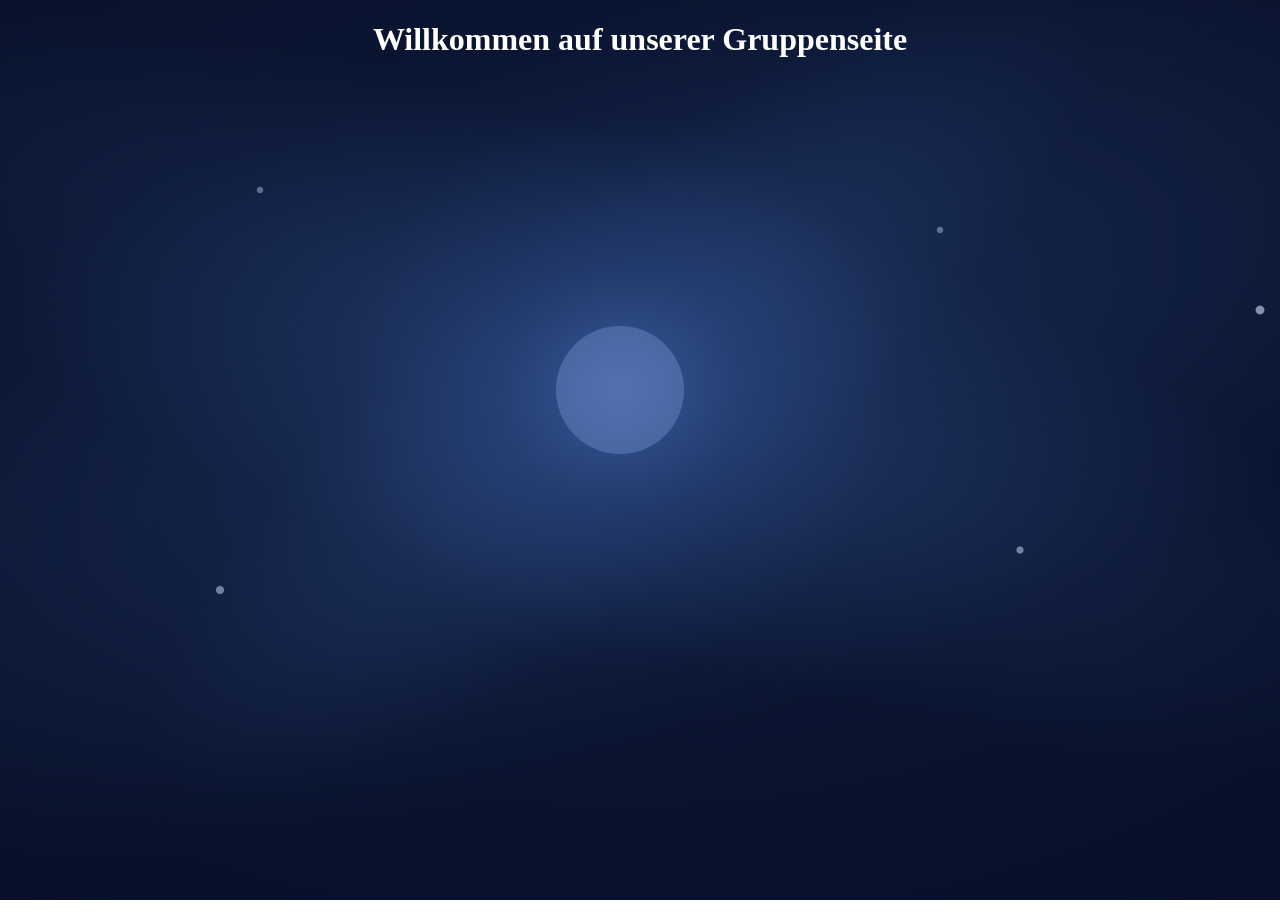
==== index.html @ ae4f2b40 "Hintergrund eingefügt auf der Gruppenseite" ====
<!DOCTYPE html PUBLIC "-//W3C//DTD XHTML 1.0 Strict//EN" "http://www.w3.org/TR/xhtml1/DTD/xhtml1-strict.dtd">
<html xmlns="http://www.w3.org/1999/xhtml" xml:lang="de" lang="de">
<head>
    <meta http-equiv="Content-Type" content="text/html; charset=UTF-8" />
    <meta name="viewport" content="width=device-width, initial-scale=1.0"/>
    <title>Gruppenseite</title>
    <link rel="stylesheet" type="text/css" href="style.css"/>
</head>

<body>
    <div id="wrapper">
        <div class="background"></div>

        <header class="header">
            <h1>Willkommen auf unserer Gruppenseite</h1>
        </header>
    </div>
</body>
</html>
---- style.css ----
html, body {
    height: 100%;
    margin: 0;
    padding: 0;
}

.background {
    position: fixed;
    left: 0;
    top: 0;
	width: 100%;
	height: 100%;
	
    z-index: -1;

	background-image: url("assets/galaxy_background_blue.png");
	background-repeat: no-repeat;
	background-position: center;
    background-attachment: fixed;
    background-color: #f0f0f0;
}

header{
    text-align: center;
    color: white;
}
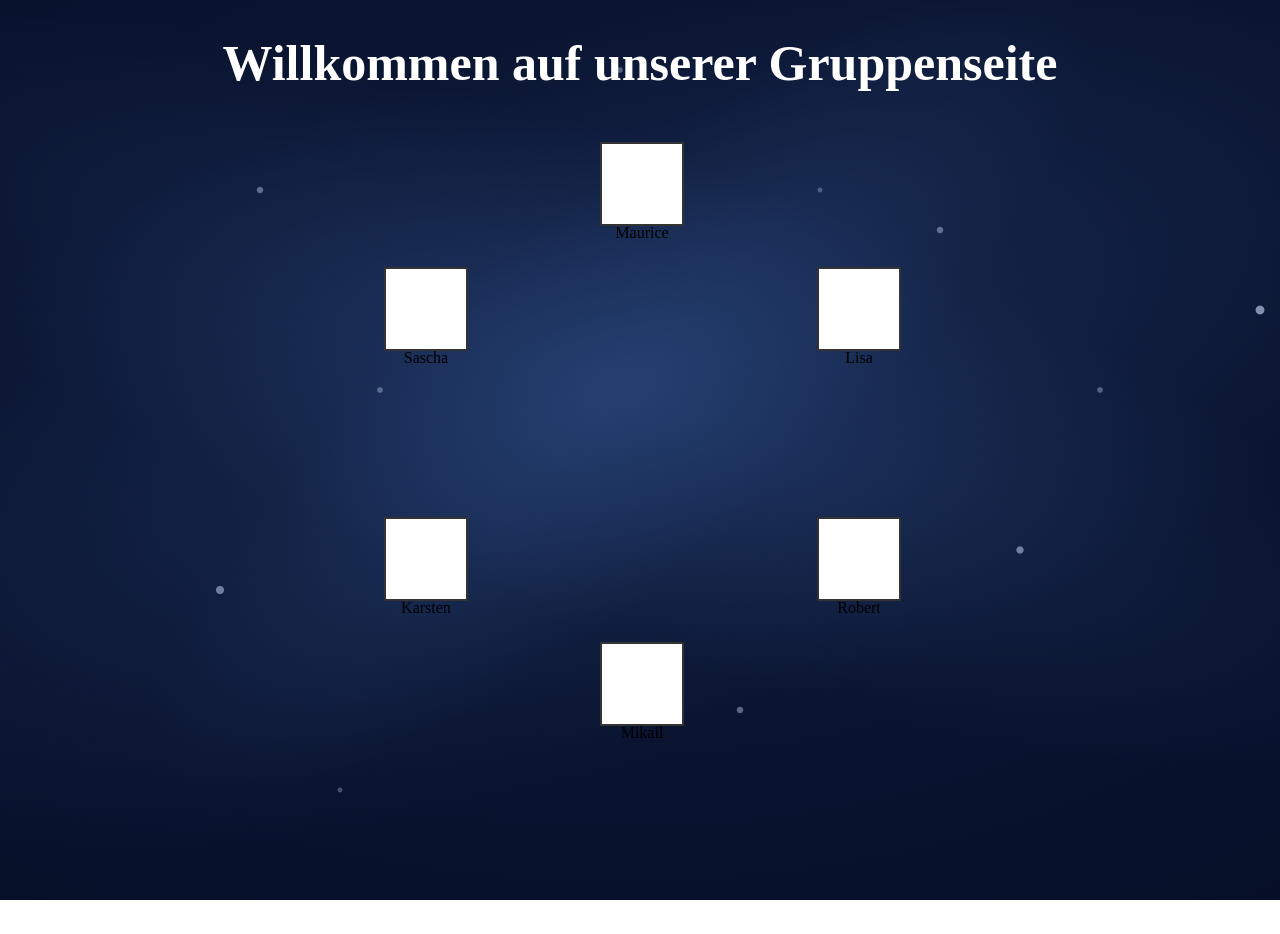
==== commit 69dc716f: "Struktur erstellt" ====
--- a/index.html
+++ b/index.html
@@ -14,6 +14,17 @@
         <header class="header">
             <h1>Willkommen auf unserer Gruppenseite</h1>
         </header>
+
+        <div id="kreis-nav">
+            <ul>
+                <li class="kachel k1"><a href="Maurice/maurice.html"></a>Maurice</li>
+                <li class="kachel k2"><a href=""></a>Lisa</li>
+                <li class="kachel k3"><a href=""></a>Robert</li>
+                <li class="kachel k4"><a href=""></a>Mikail</li>
+                <li class="kachel k5"><a href=""></a>Karsten</li>
+                <li class="kachel k6"><a href=""></a>Sascha</li>
+            </ul>
+        </div>
     </div>
 </body>
 </html>
--- a/style.css
+++ b/style.css
@@ -23,4 +23,46 @@
 header{
     text-align: center;
     color: white;
-}+    font-size: 25px;
+}
+
+#kreis-nav {
+    position: relative;
+    width: 600px;
+    height: 600px;
+    margin: 40px auto;
+}
+
+#kreis-nav ul {
+    list-style: none;
+    margin: 0;
+    padding: 0;
+    position: relative;
+    width: 100%;
+    height: 100%;
+}
+
+.kachel {
+    position: absolute;
+    width: 80px;
+    height: 80px;
+    text-align: center;
+    background-color: #ffffff;
+    border: 2px solid #333333;
+}
+
+.kachel a {
+    display: block;
+    width: 100%;
+    height: 100%;
+    line-height: 80px;
+    text-decoration: none;
+    color: #7dc2e4;
+}
+
+.k1 { top: 10px;  left: 260px; }
+.k2 { top: 135px;  left: 477px; }
+.k3 { top: 385px; left: 477px; }
+.k4 { top: 510px; left: 260px; }
+.k5 { top: 385px; left: 44px;  }
+.k6 { top: 135px;  left: 44px;  }
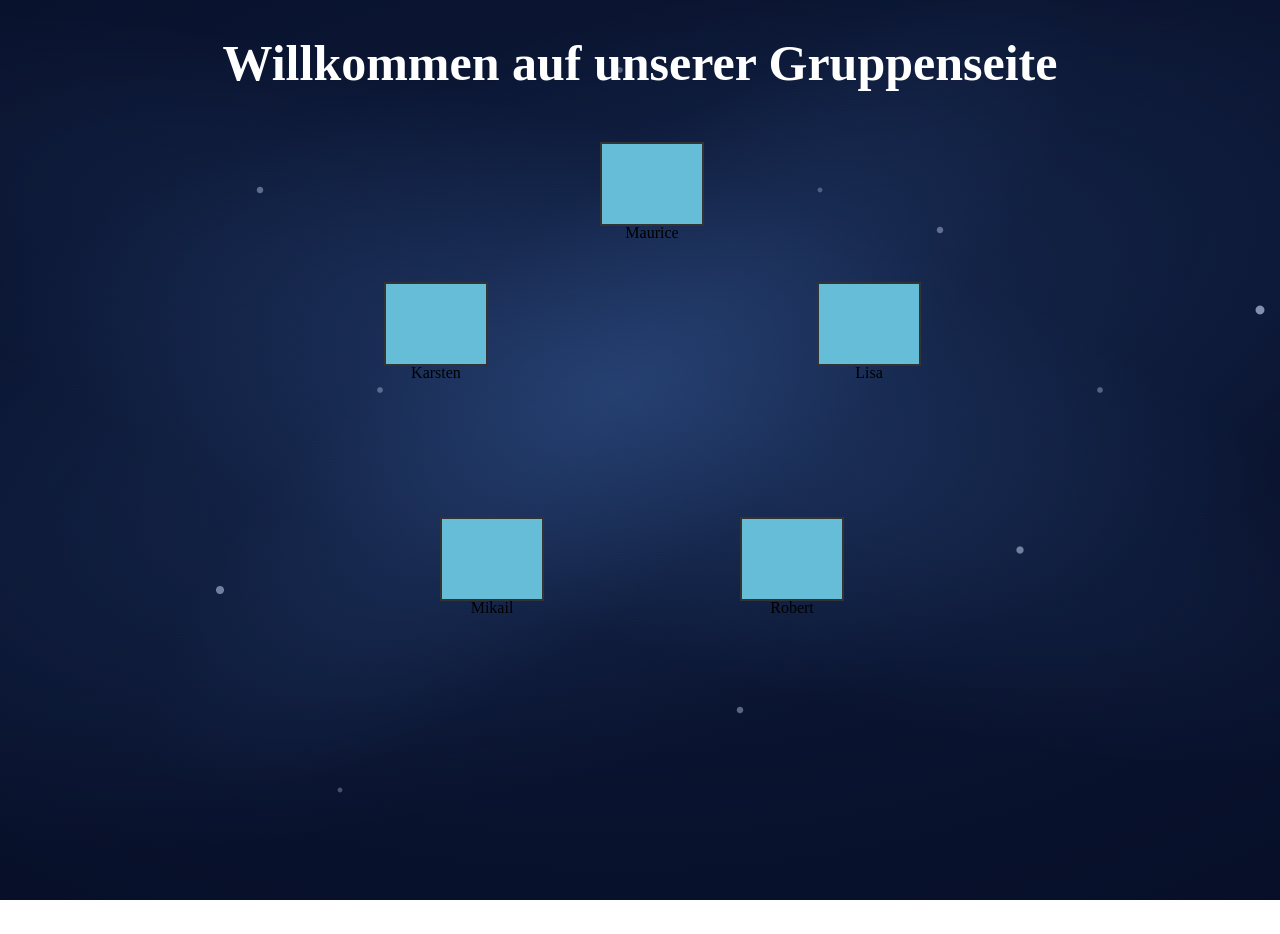
==== commit 4fc73d4b: "Maurice Update" ====
--- a/index.html
+++ b/index.html
@@ -22,7 +22,6 @@
                 <li class="kachel k3"><a href=""></a>Robert</li>
                 <li class="kachel k4"><a href=""></a>Mikail</li>
                 <li class="kachel k5"><a href=""></a>Karsten</li>
-                <li class="kachel k6"><a href=""></a>Sascha</li>
             </ul>
         </div>
     </div>
--- a/style.css
+++ b/style.css
@@ -44,10 +44,10 @@
 
 .kachel {
     position: absolute;
-    width: 80px;
+    width: 100px;
     height: 80px;
     text-align: center;
-    background-color: #ffffff;
+    background-color: #65bdd7;
     border: 2px solid #333333;
 }
 
@@ -56,13 +56,11 @@
     width: 100%;
     height: 100%;
     line-height: 80px;
-    text-decoration: none;
     color: #7dc2e4;
 }
 
 .k1 { top: 10px;  left: 260px; }
-.k2 { top: 135px;  left: 477px; }
-.k3 { top: 385px; left: 477px; }
-.k4 { top: 510px; left: 260px; }
-.k5 { top: 385px; left: 44px;  }
-.k6 { top: 135px;  left: 44px;  }+.k2 { top: 150px;  left: 477px; }
+.k3 { top: 385px; left: 400px; }
+.k4 { top: 385px; left: 100px; }
+.k5 { top: 150px; left: 44px;  }
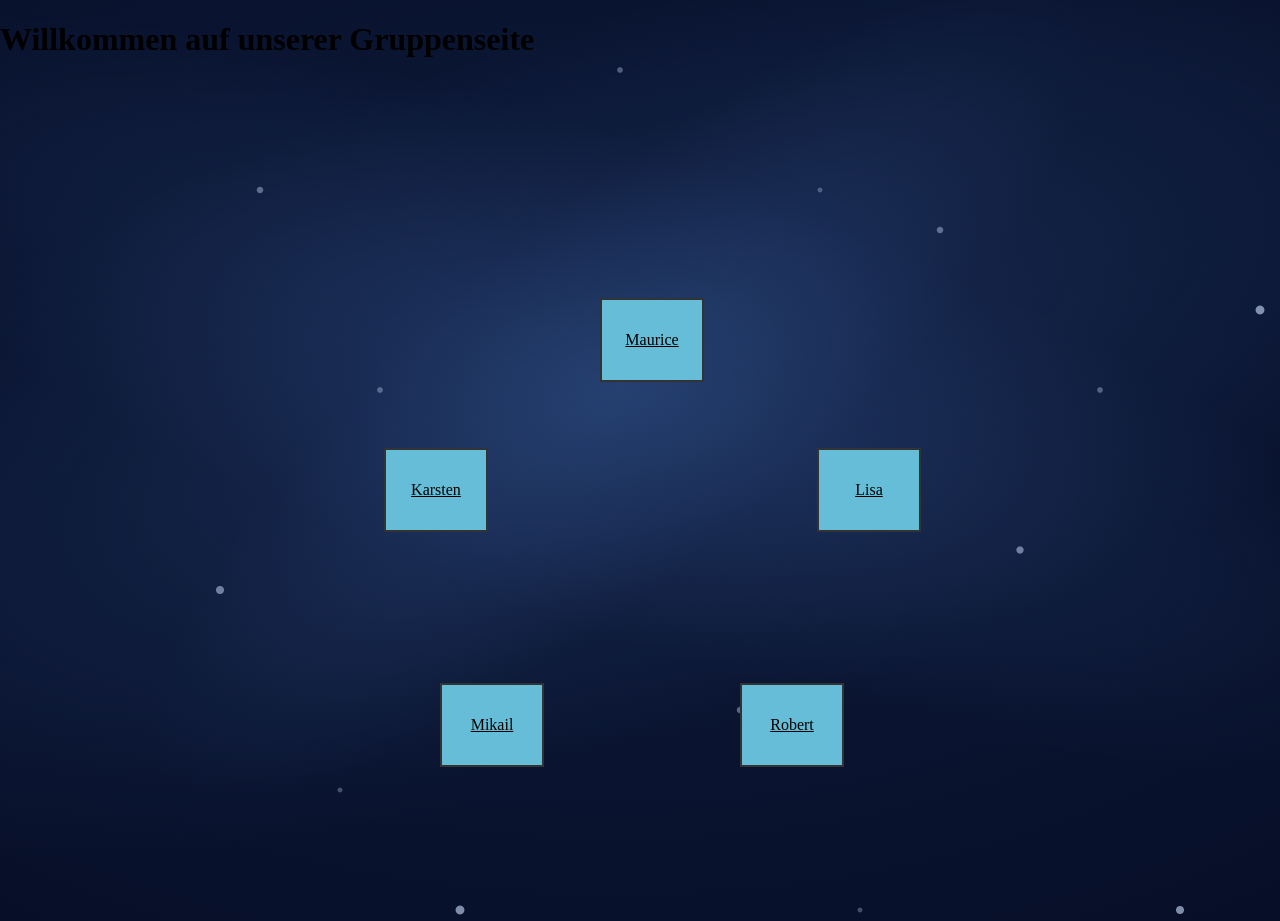
==== commit fdf01630: "Neue Anordnung" ====
--- a/index.html
+++ b/index.html
@@ -9,19 +9,17 @@
 
 <body>
     <div id="wrapper">
-        <div class="background"></div>
-
-        <header class="header">
+        <div id="header">
             <h1>Willkommen auf unserer Gruppenseite</h1>
-        </header>
+        </div>
 
         <div id="kreis-nav">
             <ul>
-                <li class="kachel k1"><a href="Maurice/maurice.html"></a>Maurice</li>
-                <li class="kachel k2"><a href=""></a>Lisa</li>
-                <li class="kachel k3"><a href=""></a>Robert</li>
-                <li class="kachel k4"><a href=""></a>Mikail</li>
-                <li class="kachel k5"><a href=""></a>Karsten</li>
+                <li class="kachel k1"><a href="Maurice/maurice.html">Maurice</a></li>
+                <li class="kachel k2"><a href="">Lisa</a></li>
+                <li class="kachel k3"><a href="">Robert</a></li>
+                <li class="kachel k4"><a href="">Mikail</a></li>
+                <li class="kachel k5"><a href="">Karsten</a></li>
             </ul>
         </div>
     </div>
--- a/style.css
+++ b/style.css
@@ -1,21 +1,15 @@
-html, body {
+html{
     height: 100%;
+}
+
+body{
+    min-height: 100%;
     margin: 0;
     padding: 0;
-}
 
-.background {
-    position: fixed;
-    left: 0;
-    top: 0;
-	width: 100%;
-	height: 100%;
-	
-    z-index: -1;
-
-	background-image: url("assets/galaxy_background_blue.png");
-	background-repeat: no-repeat;
-	background-position: center;
+    background-image: url("assets/galaxy_background_blue.png");
+    background-repeat: no-repeat;
+    background-position: center;
     background-attachment: fixed;
     background-color: #f0f0f0;
 }
@@ -56,11 +50,11 @@
     width: 100%;
     height: 100%;
     line-height: 80px;
-    color: #7dc2e4;
+    color: #000000;
 }
 
-.k1 { top: 10px;  left: 260px; }
-.k2 { top: 150px;  left: 477px; }
-.k3 { top: 385px; left: 400px; }
-.k4 { top: 385px; left: 100px; }
-.k5 { top: 150px; left: 44px;  }
+.k1 { top: 200px;  left: 260px; }
+.k2 { top: 350px;  left: 477px; }
+.k3 { top: 585px; left: 400px; }
+.k4 { top: 585px; left: 100px; }
+.k5 { top: 350px; left: 44px;  }
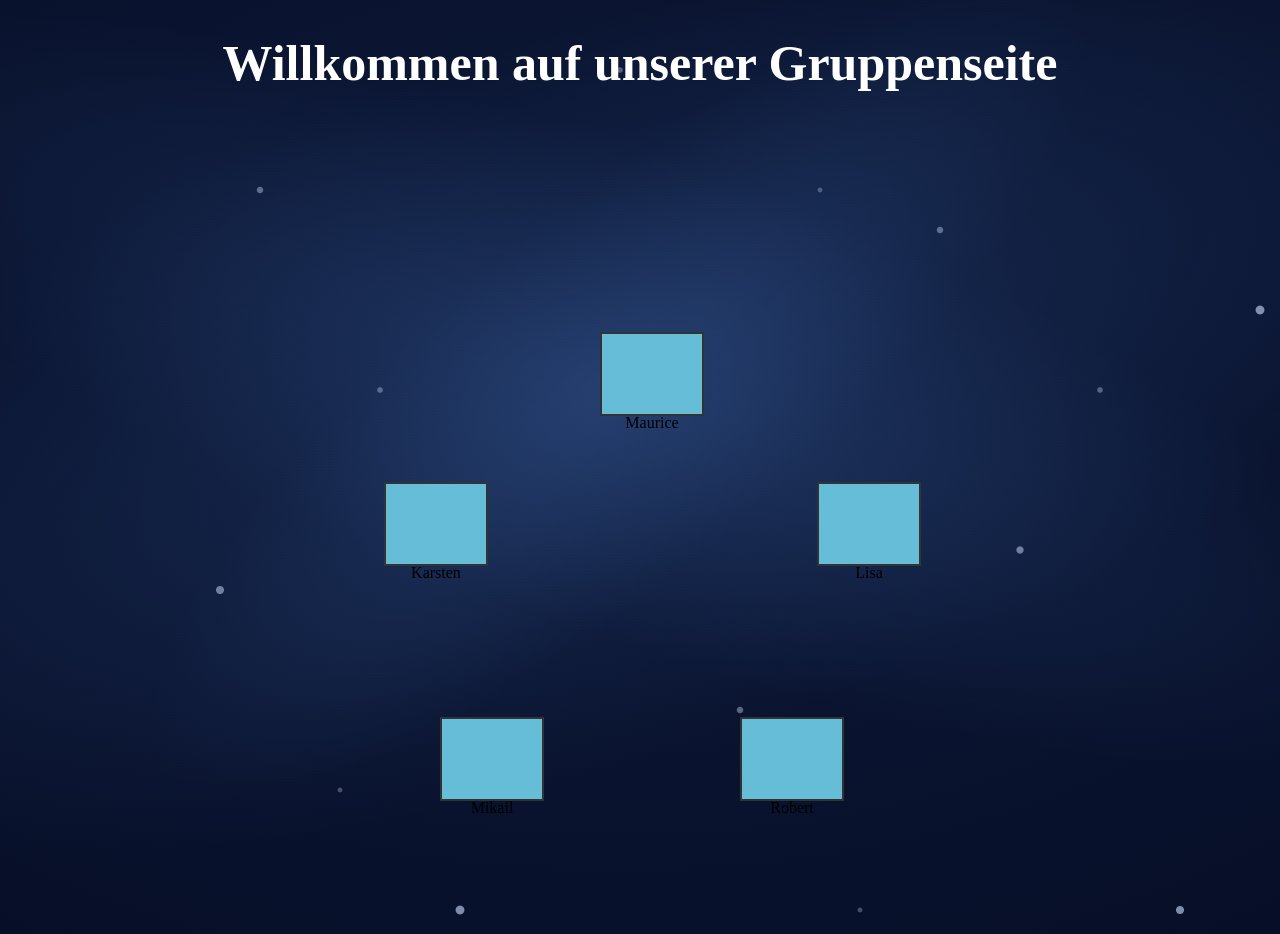
==== commit a5747dd4: "Merge branch 'main' of https://github.com/Maurice1306/webdesign-gruppenarbeit" ====
--- a/index.html
+++ b/index.html
@@ -9,19 +9,22 @@
 
 <body>
     <div id="wrapper">
-        <div id="header">
+        <div class="background"></div>
+
+        <header class="header">
             <h1>Willkommen auf unserer Gruppenseite</h1>
-        </div>
+        </header>
 
         <div id="kreis-nav">
             <ul>
-                <li class="kachel k1"><a href="Maurice/maurice.html">Maurice</a></li>
-                <li class="kachel k2"><a href="">Lisa</a></li>
-                <li class="kachel k3"><a href="">Robert</a></li>
-                <li class="kachel k4"><a href="">Mikail</a></li>
-                <li class="kachel k5"><a href="">Karsten</a></li>
+                <li class="kachel k1"><a href="Maurice/maurice.html"></a>Maurice</li>
+                <li class="kachel k2"><a href="Lisa/Lisa.html"></a>Lisa</li>
+                <li class="kachel k3"><a href="Robert/Robert.html"></a>Robert</li>
+                <li class="kachel k4"><a href="Mikail/Mikail.html"></a>Mikail</li>
+                <li class="kachel k5"><a href="Karsten/Karsten.html"></a>Karsten</li>
+            </ul>
             </ul>
         </div>
     </div>
 </body>
-</html>+</html>
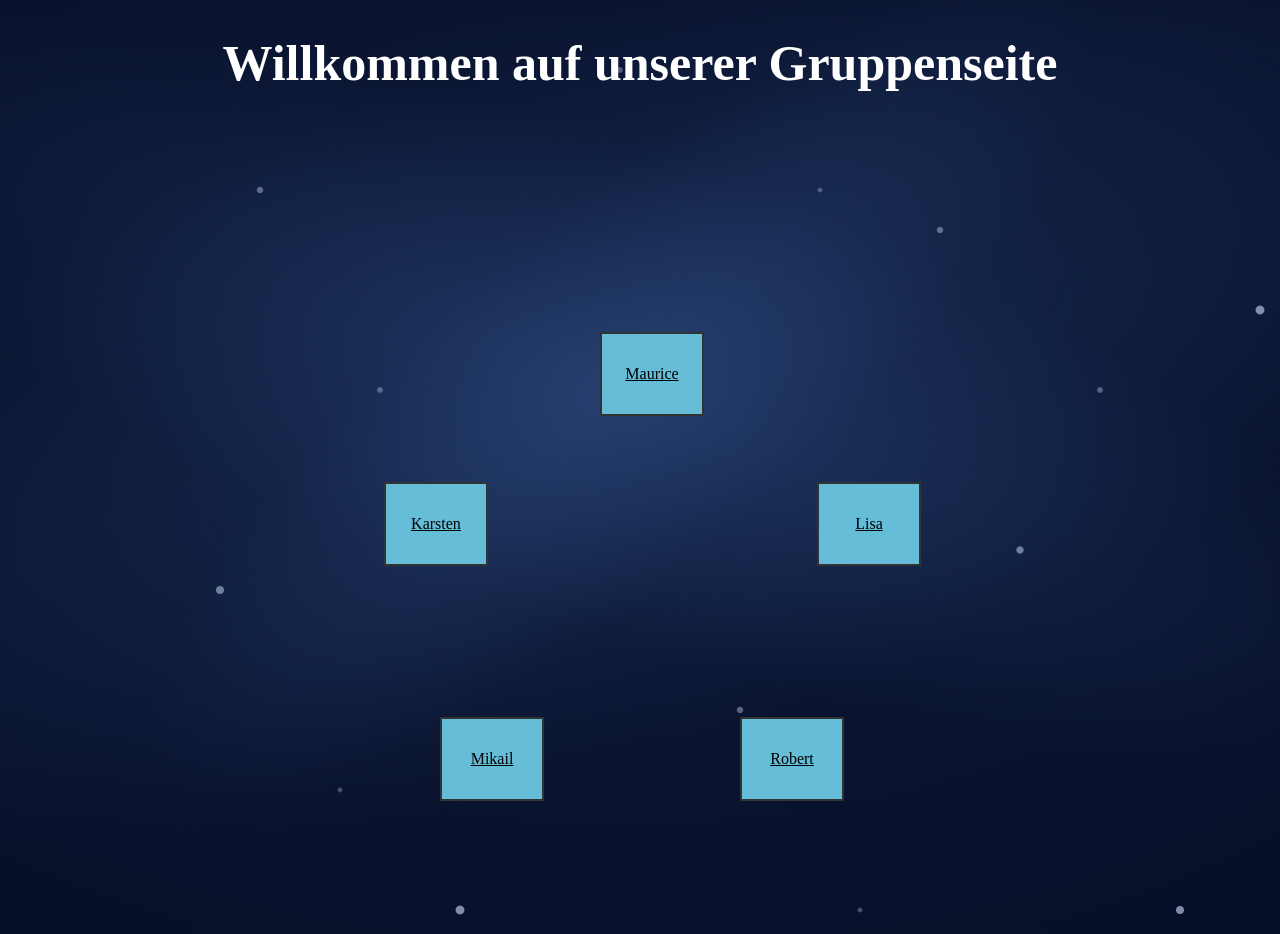
==== commit e9f3b54b: "Neue Struktur" ====
--- a/index.html
+++ b/index.html
@@ -9,19 +9,18 @@
 
 <body>
     <div id="wrapper">
-        <div class="background"></div>
 
-        <header class="header">
+        <div id="header">
             <h1>Willkommen auf unserer Gruppenseite</h1>
-        </header>
+        </div>
 
         <div id="kreis-nav">
             <ul>
-                <li class="kachel k1"><a href="Maurice/maurice.html"></a>Maurice</li>
-                <li class="kachel k2"><a href="Lisa/Lisa.html"></a>Lisa</li>
-                <li class="kachel k3"><a href="Robert/Robert.html"></a>Robert</li>
-                <li class="kachel k4"><a href="Mikail/Mikail.html"></a>Mikail</li>
-                <li class="kachel k5"><a href="Karsten/Karsten.html"></a>Karsten</li>
+                <li class="kachel k1"><a href="Maurice/maurice.html">Maurice</a></li>
+                <li class="kachel k2"><a href="Lisa/Lisa.html">Lisa</a></li>
+                <li class="kachel k3"><a href="Robert/Robert.html">Robert</a></li>
+                <li class="kachel k4"><a href="Mikail/Mikail.html">Mikail</a></li>
+                <li class="kachel k5"><a href="Karsten/Karsten.html">Karsten</a></li>
             </ul>
             </ul>
         </div>
--- a/style.css
+++ b/style.css
@@ -14,7 +14,7 @@
     background-color: #f0f0f0;
 }
 
-header{
+#header{
     text-align: center;
     color: white;
     font-size: 25px;
